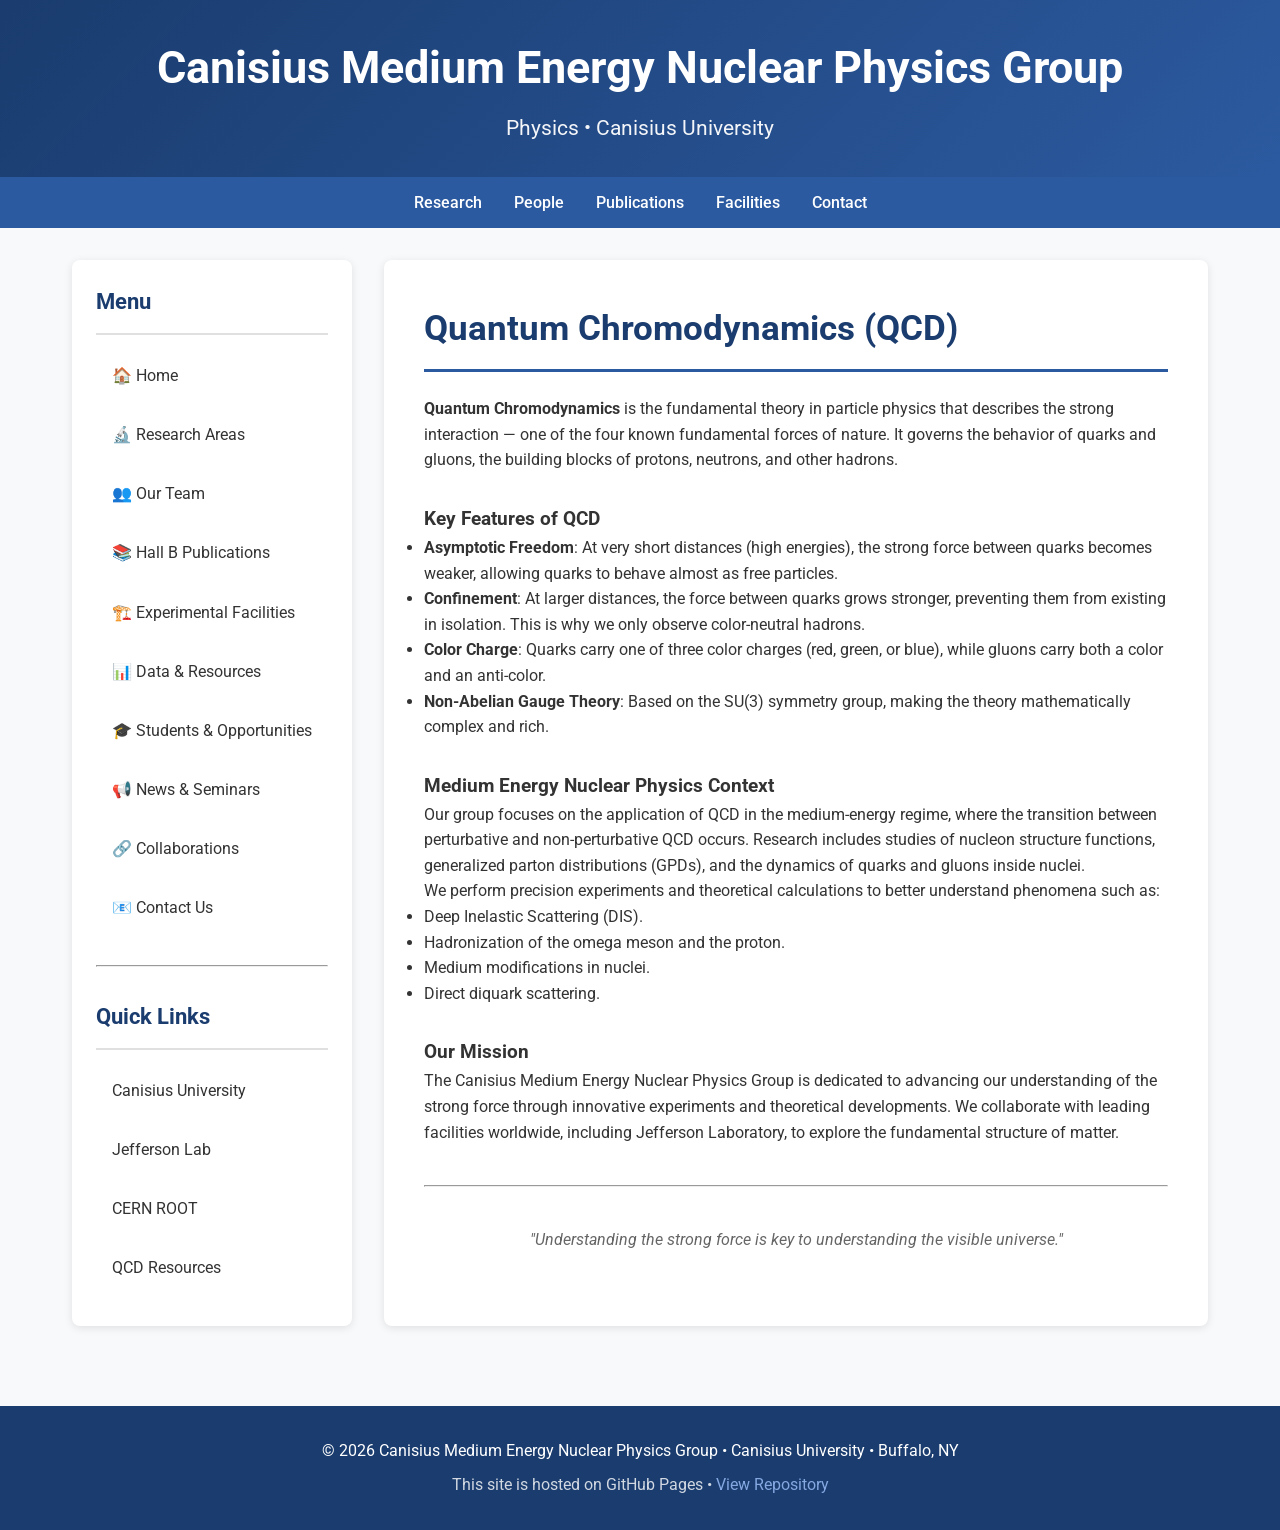
==== index.html @ 7335aca5 "Update link for News & Seminars section" ====
<!DOCTYPE html>
<html lang="en">
<head>
    <meta charset="UTF-8">
    <meta name="viewport" content="width=device-width, initial-scale=1.0">
    <title>Canisius Medium Energy Nuclear Physics Group</title>
    <style>
        @import url('https://fonts.googleapis.com/css2?family=Roboto:wght@400;500;700&display=swap');
        
        * {
            margin: 0;
            padding: 0;
            box-sizing: border-box;
        }
        
        body {
            font-family: 'Roboto', sans-serif;
            line-height: 1.6;
            color: #333;
            background-color: #f8f9fa;
        }
        
        header {
            background: linear-gradient(135deg, #1a3c6e, #2c5aa0);
            color: white;
            padding: 2rem 0;
            text-align: center;
            box-shadow: 0 4px 6px rgba(0, 0, 0, 0.1);
        }
        
        .header-content {
            max-width: 1200px;
            margin: 0 auto;
            padding: 0 2rem;
        }
        
        h1 {
            font-size: 2.8rem;
            margin-bottom: 0.5rem;
            font-weight: 700;
        }
        
        .subtitle {
            font-size: 1.3rem;
            opacity: 0.95;
        }
        
        .container {
            max-width: 1200px;
            margin: 0 auto;
            padding: 2rem;
            display: flex;
            gap: 2rem;
        }
        
        .sidebar {
            width: 280px;
            background: white;
            border-radius: 8px;
            box-shadow: 0 2px 8px rgba(0, 0, 0, 0.1);
            padding: 1.5rem;
            height: fit-content;
            position: sticky;
            top: 2rem;
        }
        
        .sidebar h2 {
            color: #1a3c6e;
            margin-bottom: 1rem;
            padding-bottom: 0.8rem;
            border-bottom: 2px solid #e0e0e0;
            font-size: 1.4rem;
        }
        
        .menu-list {
            list-style: none;
        }
        
        .menu-list li {
            margin-bottom: 0.6rem;
        }
        
        .menu-list a {
            display: block;
            padding: 0.75rem 1rem;
            color: #333;
            text-decoration: none;
            border-radius: 6px;
            transition: all 0.3s ease;
        }
        
        .menu-list a:hover {
            background-color: #e3f0ff;
            color: #1a3c6e;
            padding-left: 1.3rem;
        }
        
        .main-content {
            flex: 1;
            background: white;
            border-radius: 8px;
            box-shadow: 0 2px 8px rgba(0, 0, 0, 0.1);
            padding: 2.5rem;
        }
        
        .main-content h2 {
            color: #1a3c6e;
            margin-bottom: 1.5rem;
            font-size: 2.2rem;
            border-bottom: 3px solid #2c5aa0;
            padding-bottom: 0.8rem;
        }
        
        .section {
            margin-bottom: 2rem;
        }
        
        footer {
            background: #1a3c6e;
            color: white;
            text-align: center;
            padding: 2rem 0;
            margin-top: 3rem;
        }
        
        .nav-top {
            background: #2c5aa0;
            padding: 0.8rem 0;
        }
        
        .nav-top ul {
            display: flex;
            justify-content: center;
            list-style: none;
            gap: 2rem;
            max-width: 1200px;
            margin: 0 auto;
        }
        
        .nav-top a {
            color: white;
            text-decoration: none;
            font-weight: 500;
        }
        
        @media (max-width: 900px) {
            .container {
                flex-direction: column;
            }
            .sidebar {
                width: 100%;
            }
        }
    </style>
</head>
<body>
    <header>
        <div class="header-content">
            <h1>Canisius Medium Energy Nuclear Physics Group</h1>
            <p class="subtitle">Physics • Canisius University</p>
        </div>
    </header>

    <nav class="nav-top">
        <ul>
            <li><a href="https://cmenpgroup.github.io/>Home</a></li>
            <li><a href="#">Research</a></li>
            <li><a href="#">People</a></li>
            <li><a href="https://www.jlab.org/Hall-B/1page/">Publications</a></li>
            <li><a href="#">Facilities</a></li>
            <li><a href="mailto:wood5@canisius.edu">Contact</a></li>
        </ul>
    </nav>

    <div class="container">
        <!-- Left Sidebar Menu -->
        <aside class="sidebar">
            <h2>Menu</h2>
            <ul class="menu-list">
                <li><a href="https://cmenpgroup.github.io/">🏠 Home</a></li>
                <li><a href="#">🔬 Research Areas</a></li>
                <li><a href="#">👥 Our Team</a></li>
                <li><a href="https://www.jlab.org/Hall-B/1page/">📚 Hall B Publications</a></li>
                <li><a href="#">🏗️ Experimental Facilities</a></li>
                <li><a href="#">📊 Data &amp; Resources</a></li>
                <li><a href="#">🎓 Students &amp; Opportunities</a></li>
                <li><a href="news-and-seminars.html">📢 News &amp; Seminars</a></li>
                <li><a href="collaborations.html">🔗 Collaborations</a></li>
                <li><a href="mailto:wood5@canisius.edu">📧 Contact Us</a></li>
            </ul>
            
            <hr style="margin: 2rem 0; border-color: #eee;">
            
            <h2>Quick Links</h2>
            <ul class="menu-list">
                <li><a href="https://www.canisius.edu/">Canisius University</a></li>
                <li><a href="https://www.jlab.org/">Jefferson Lab</a></li>
                <li><a href="https://root.cern.ch/">CERN ROOT</a></li>
                <li><a href="https://www.energy.gov/science/doe-explainsquantum-chromodynamics">QCD Resources</a></li>
            </ul>
        </aside>

        <!-- Main Content -->
        <main class="main-content">
            <h2>Quantum Chromodynamics (QCD)</h2>
            
            <div class="section">
                <p><strong>Quantum Chromodynamics</strong> is the fundamental theory in particle physics that describes the strong interaction — one of the four known fundamental forces of nature. It governs the behavior of quarks and gluons, the building blocks of protons, neutrons, and other hadrons.</p>
            </div>
            
            <div class="section">
                <h3>Key Features of QCD</h3>
                <ul>
                    <li><strong>Asymptotic Freedom</strong>: At very short distances (high energies), the strong force between quarks becomes weaker, allowing quarks to behave almost as free particles.</li>
                    <li><strong>Confinement</strong>: At larger distances, the force between quarks grows stronger, preventing them from existing in isolation. This is why we only observe color-neutral hadrons.</li>
                    <li><strong>Color Charge</strong>: Quarks carry one of three color charges (red, green, or blue), while gluons carry both a color and an anti-color.</li>
                    <li><strong>Non-Abelian Gauge Theory</strong>: Based on the SU(3) symmetry group, making the theory mathematically complex and rich.</li>
                </ul>
            </div>
            
            <div class="section">
                <h3>Medium Energy Nuclear Physics Context</h3>
                <p>Our group focuses on the application of QCD in the medium-energy regime, where the transition between perturbative and non-perturbative QCD occurs. Research includes studies of nucleon structure functions, generalized parton distributions (GPDs), and the dynamics of quarks and gluons inside nuclei.</p>
                
                <p>We perform precision experiments and theoretical calculations to better understand phenomena such as:</p>
                <ul>
                    <li>Deep Inelastic Scattering (DIS).</li>
                    <li>Hadronization of the omega meson and the proton.</li>
                    <li>Medium modifications in nuclei.</li>
                    <li>Direct diquark scattering.</li>
                </ul>
            </div>
            
            <div class="section">
                <h3>Our Mission</h3>
                <p>The Canisius Medium Energy Nuclear Physics Group is dedicated to advancing our understanding of the strong force through innovative experiments and theoretical developments. We collaborate with leading facilities worldwide, including Jefferson Laboratory, to explore the fundamental structure of matter.</p>
            </div>
            
            <hr style="margin: 2.5rem 0;">
            
            <p style="text-align: center; color: #666; font-style: italic;">
                "Understanding the strong force is key to understanding the visible universe."
            </p>
        </main>
    </div>

    <footer>
        <p>&copy; 2026 Canisius Medium Energy Nuclear Physics Group • Canisius University • Buffalo, NY</p>
        <p style="margin-top: 0.5rem; opacity: 0.8;">
            This site is hosted on GitHub Pages • 
            <a href="https://github.com" style="color: #a0c4ff; text-decoration: none;">View Repository</a>
        </p>
    </footer>
</body>
</html>
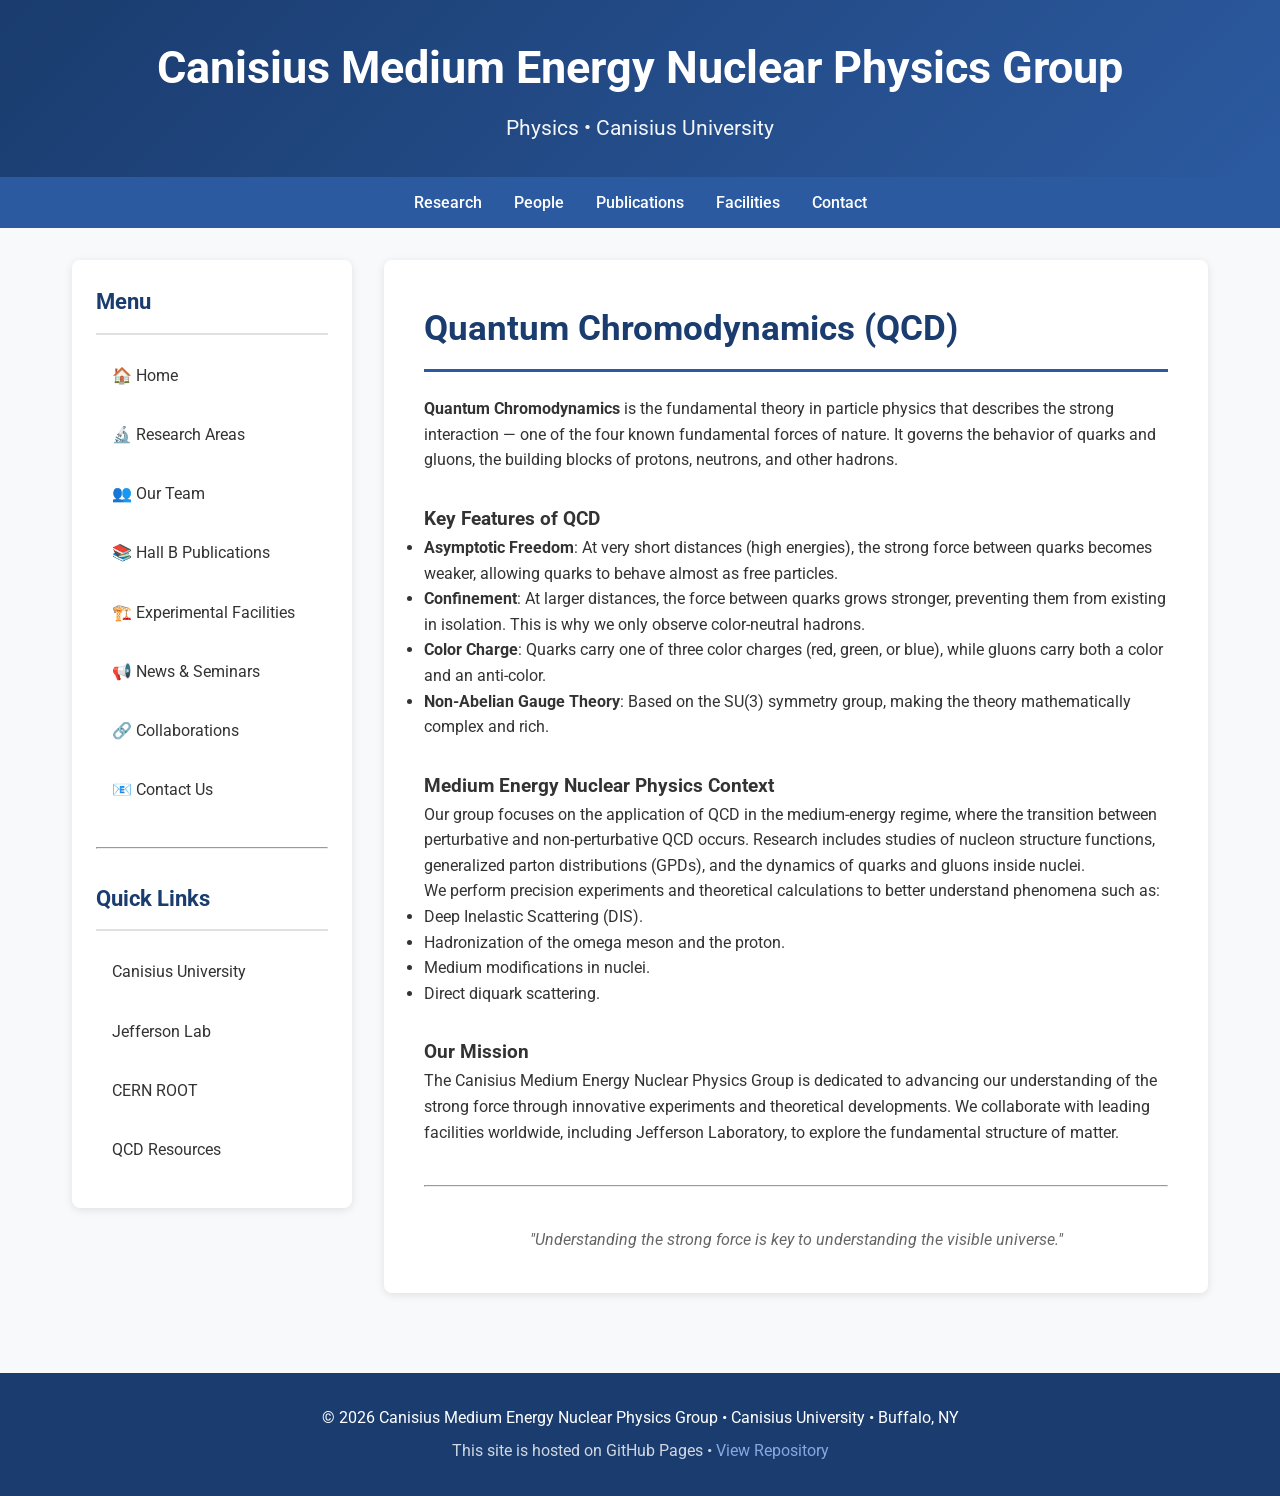
==== commit a4cfc922: "Comment out Students & Opportunities link Comment out the 'Students & Opportunities' link in the nav" ====
--- a/index.html
+++ b/index.html
@@ -182,8 +182,7 @@
                 <li><a href="#">👥 Our Team</a></li>
                 <li><a href="https://www.jlab.org/Hall-B/1page/">📚 Hall B Publications</a></li>
                 <li><a href="#">🏗️ Experimental Facilities</a></li>
-                <li><a href="#">📊 Data &amp; Resources</a></li>
-                <li><a href="#">🎓 Students &amp; Opportunities</a></li>
+              <!--  <li><a href="#">🎓 Students &amp; Opportunities</a></li> -->
                 <li><a href="news-and-seminars.html">📢 News &amp; Seminars</a></li>
                 <li><a href="collaborations.html">🔗 Collaborations</a></li>
                 <li><a href="mailto:wood5@canisius.edu">📧 Contact Us</a></li>
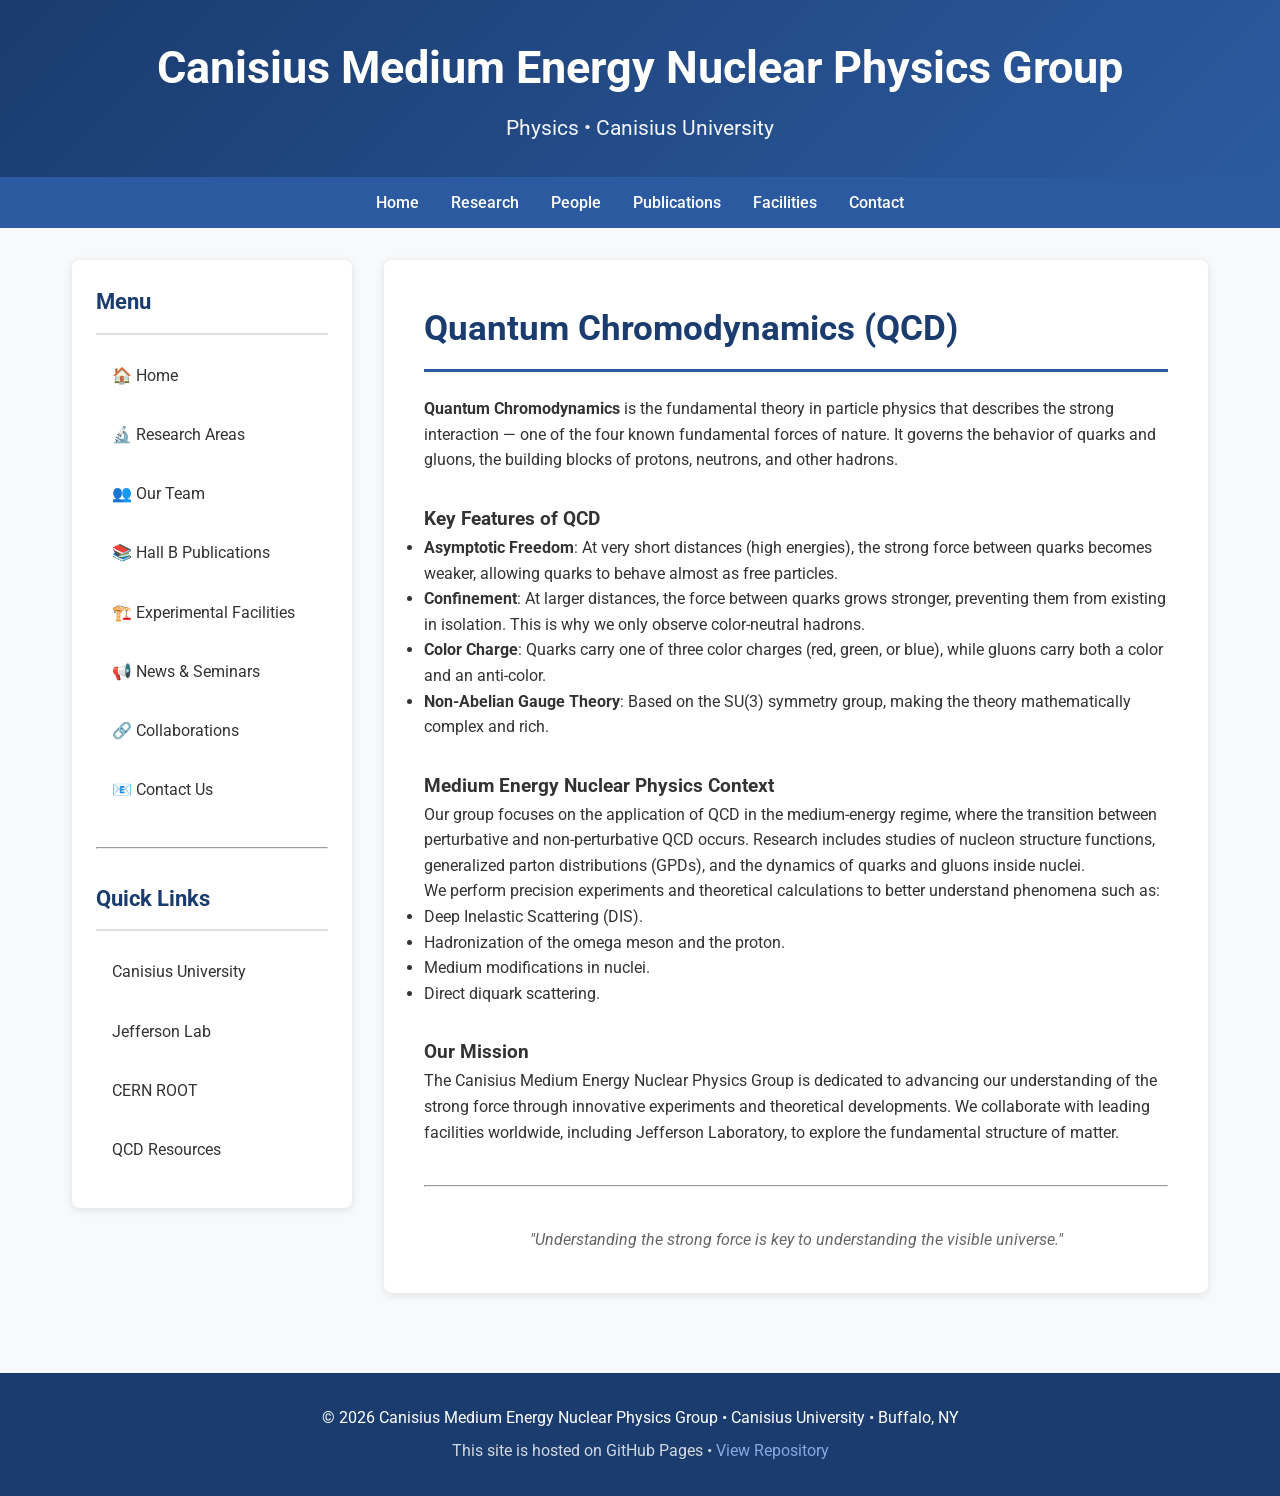
==== commit b8c8d989: "Fix link to Home page in navigation" ====
--- a/index.html
+++ b/index.html
@@ -4,154 +4,7 @@
     <meta charset="UTF-8">
     <meta name="viewport" content="width=device-width, initial-scale=1.0">
     <title>Canisius Medium Energy Nuclear Physics Group</title>
-    <style>
-        @import url('https://fonts.googleapis.com/css2?family=Roboto:wght@400;500;700&display=swap');
-        
-        * {
-            margin: 0;
-            padding: 0;
-            box-sizing: border-box;
-        }
-        
-        body {
-            font-family: 'Roboto', sans-serif;
-            line-height: 1.6;
-            color: #333;
-            background-color: #f8f9fa;
-        }
-        
-        header {
-            background: linear-gradient(135deg, #1a3c6e, #2c5aa0);
-            color: white;
-            padding: 2rem 0;
-            text-align: center;
-            box-shadow: 0 4px 6px rgba(0, 0, 0, 0.1);
-        }
-        
-        .header-content {
-            max-width: 1200px;
-            margin: 0 auto;
-            padding: 0 2rem;
-        }
-        
-        h1 {
-            font-size: 2.8rem;
-            margin-bottom: 0.5rem;
-            font-weight: 700;
-        }
-        
-        .subtitle {
-            font-size: 1.3rem;
-            opacity: 0.95;
-        }
-        
-        .container {
-            max-width: 1200px;
-            margin: 0 auto;
-            padding: 2rem;
-            display: flex;
-            gap: 2rem;
-        }
-        
-        .sidebar {
-            width: 280px;
-            background: white;
-            border-radius: 8px;
-            box-shadow: 0 2px 8px rgba(0, 0, 0, 0.1);
-            padding: 1.5rem;
-            height: fit-content;
-            position: sticky;
-            top: 2rem;
-        }
-        
-        .sidebar h2 {
-            color: #1a3c6e;
-            margin-bottom: 1rem;
-            padding-bottom: 0.8rem;
-            border-bottom: 2px solid #e0e0e0;
-            font-size: 1.4rem;
-        }
-        
-        .menu-list {
-            list-style: none;
-        }
-        
-        .menu-list li {
-            margin-bottom: 0.6rem;
-        }
-        
-        .menu-list a {
-            display: block;
-            padding: 0.75rem 1rem;
-            color: #333;
-            text-decoration: none;
-            border-radius: 6px;
-            transition: all 0.3s ease;
-        }
-        
-        .menu-list a:hover {
-            background-color: #e3f0ff;
-            color: #1a3c6e;
-            padding-left: 1.3rem;
-        }
-        
-        .main-content {
-            flex: 1;
-            background: white;
-            border-radius: 8px;
-            box-shadow: 0 2px 8px rgba(0, 0, 0, 0.1);
-            padding: 2.5rem;
-        }
-        
-        .main-content h2 {
-            color: #1a3c6e;
-            margin-bottom: 1.5rem;
-            font-size: 2.2rem;
-            border-bottom: 3px solid #2c5aa0;
-            padding-bottom: 0.8rem;
-        }
-        
-        .section {
-            margin-bottom: 2rem;
-        }
-        
-        footer {
-            background: #1a3c6e;
-            color: white;
-            text-align: center;
-            padding: 2rem 0;
-            margin-top: 3rem;
-        }
-        
-        .nav-top {
-            background: #2c5aa0;
-            padding: 0.8rem 0;
-        }
-        
-        .nav-top ul {
-            display: flex;
-            justify-content: center;
-            list-style: none;
-            gap: 2rem;
-            max-width: 1200px;
-            margin: 0 auto;
-        }
-        
-        .nav-top a {
-            color: white;
-            text-decoration: none;
-            font-weight: 500;
-        }
-        
-        @media (max-width: 900px) {
-            .container {
-                flex-direction: column;
-            }
-            .sidebar {
-                width: 100%;
-            }
-        }
-    </style>
+  <link rel="stylesheet" href="cmenpgroup.css">
 </head>
 <body>
     <header>
@@ -163,11 +16,11 @@
 
     <nav class="nav-top">
         <ul>
-            <li><a href="https://cmenpgroup.github.io/>Home</a></li>
-            <li><a href="#">Research</a></li>
-            <li><a href="#">People</a></li>
+            <li><a href="https://cmenpgroup.github.io">Home</a></li>
+            <li><a href="research.html">Research</a></li>
+            <li><a href="people.html">People</a></li>
             <li><a href="https://www.jlab.org/Hall-B/1page/">Publications</a></li>
-            <li><a href="#">Facilities</a></li>
+            <li><a href="facilities.html">Facilities</a></li>
             <li><a href="mailto:wood5@canisius.edu">Contact</a></li>
         </ul>
     </nav>
@@ -178,10 +31,10 @@
             <h2>Menu</h2>
             <ul class="menu-list">
                 <li><a href="https://cmenpgroup.github.io/">🏠 Home</a></li>
-                <li><a href="#">🔬 Research Areas</a></li>
-                <li><a href="#">👥 Our Team</a></li>
+                <li><a href="research.html">🔬 Research Areas</a></li>
+                <li><a href="people.html">👥 Our Team</a></li>
                 <li><a href="https://www.jlab.org/Hall-B/1page/">📚 Hall B Publications</a></li>
-                <li><a href="#">🏗️ Experimental Facilities</a></li>
+                <li><a href="facilities.html">🏗️ Experimental Facilities</a></li>
               <!--  <li><a href="#">🎓 Students &amp; Opportunities</a></li> -->
                 <li><a href="news-and-seminars.html">📢 News &amp; Seminars</a></li>
                 <li><a href="collaborations.html">🔗 Collaborations</a></li>
--- a/cmenpgroup.css
+++ b/cmenpgroup.css
@@ -0,0 +1,154 @@
+        @import url('https://fonts.googleapis.com/css2?family=Roboto:wght@400;500;700&display=swap');
+ 
+        * {
+            margin: 0;
+            padding: 0;
+            box-sizing: border-box;
+        }
+        
+        body {
+            font-family: 'Roboto', sans-serif;
+            line-height: 1.6;
+            color: #333;
+            background-color: #f8f9fa;
+        }
+        
+        header {
+            background: linear-gradient(135deg, #1a3c6e, #2c5aa0);
+            color: white;
+            padding: 2rem 0;
+            text-align: center;
+            box-shadow: 0 4px 6px rgba(0, 0, 0, 0.1);
+        }
+        
+        .header-content {
+            max-width: 1200px;
+            margin: 0 auto;
+            padding: 0 2rem;
+        }
+        
+        h1 {
+            font-size: 2.8rem;
+            margin-bottom: 0.5rem;
+            font-weight: 700;
+        }
+        
+        .subtitle {
+            font-size: 1.3rem;
+            opacity: 0.95;
+        }
+        
+        .container {
+            max-width: 1200px;
+            margin: 0 auto;
+            padding: 2rem;
+            display: flex;
+            gap: 2rem;
+        }
+        
+        .sidebar {
+            width: 280px;
+            background: white;
+            border-radius: 8px;
+            box-shadow: 0 2px 8px rgba(0, 0, 0, 0.1);
+            padding: 1.5rem;
+            height: fit-content;
+            position: sticky;
+            top: 2rem;
+        }
+        
+        .sidebar h2 {
+            color: #1a3c6e;
+            margin-bottom: 1rem;
+            padding-bottom: 0.8rem;
+            border-bottom: 2px solid #e0e0e0;
+            font-size: 1.4rem;
+        }
+        
+        .menu-list {
+            list-style: none;
+        }
+        
+        .menu-list li {
+            margin-bottom: 0.6rem;
+        }
+        
+        .menu-list a {
+            display: block;
+            padding: 0.75rem 1rem;
+            color: #333;
+            text-decoration: none;
+            border-radius: 6px;
+            transition: all 0.3s ease;
+        }
+        
+        .menu-list a:hover {
+            background-color: #e3f0ff;
+            color: #1a3c6e;
+            padding-left: 1.3rem;
+        }
+        
+        .main-content {
+            flex: 1;
+            background: white;
+            border-radius: 8px;
+            box-shadow: 0 2px 8px rgba(0, 0, 0, 0.1);
+            padding: 2.5rem;
+        }
+        
+        .main-content h2 {
+            color: #1a3c6e;
+            margin-bottom: 1.5rem;
+            font-size: 2.2rem;
+            border-bottom: 3px solid #2c5aa0;
+            padding-bottom: 0.8rem;
+        }
+        
+        .section {
+            margin-bottom: 2rem;
+        }
+        
+        footer {
+            background: #1a3c6e;
+            color: white;
+            text-align: center;
+            padding: 2rem 0;
+            margin-top: 3rem;
+        }
+        
+        .nav-top {
+            background: #2c5aa0;
+            padding: 0.8rem 0;
+        }
+        
+        .nav-top ul {
+            display: flex;
+            justify-content: center;
+            list-style: none;
+            gap: 2rem;
+            max-width: 1200px;
+            margin: 0 auto;
+        }
+        
+        .nav-top a {
+            color: white;
+            text-decoration: none;
+            font-weight: 500;
+        }
+        
+        @media (max-width: 900px) {
+            .container {
+                flex-direction: column;
+            }
+            .sidebar {
+                width: 100%;
+            }
+        }
+
+        table, th, td {
+              border: 1px solid black;
+              border-radius: 10px;
+        }
+        th, td {
+          padding: 15px;
+        }
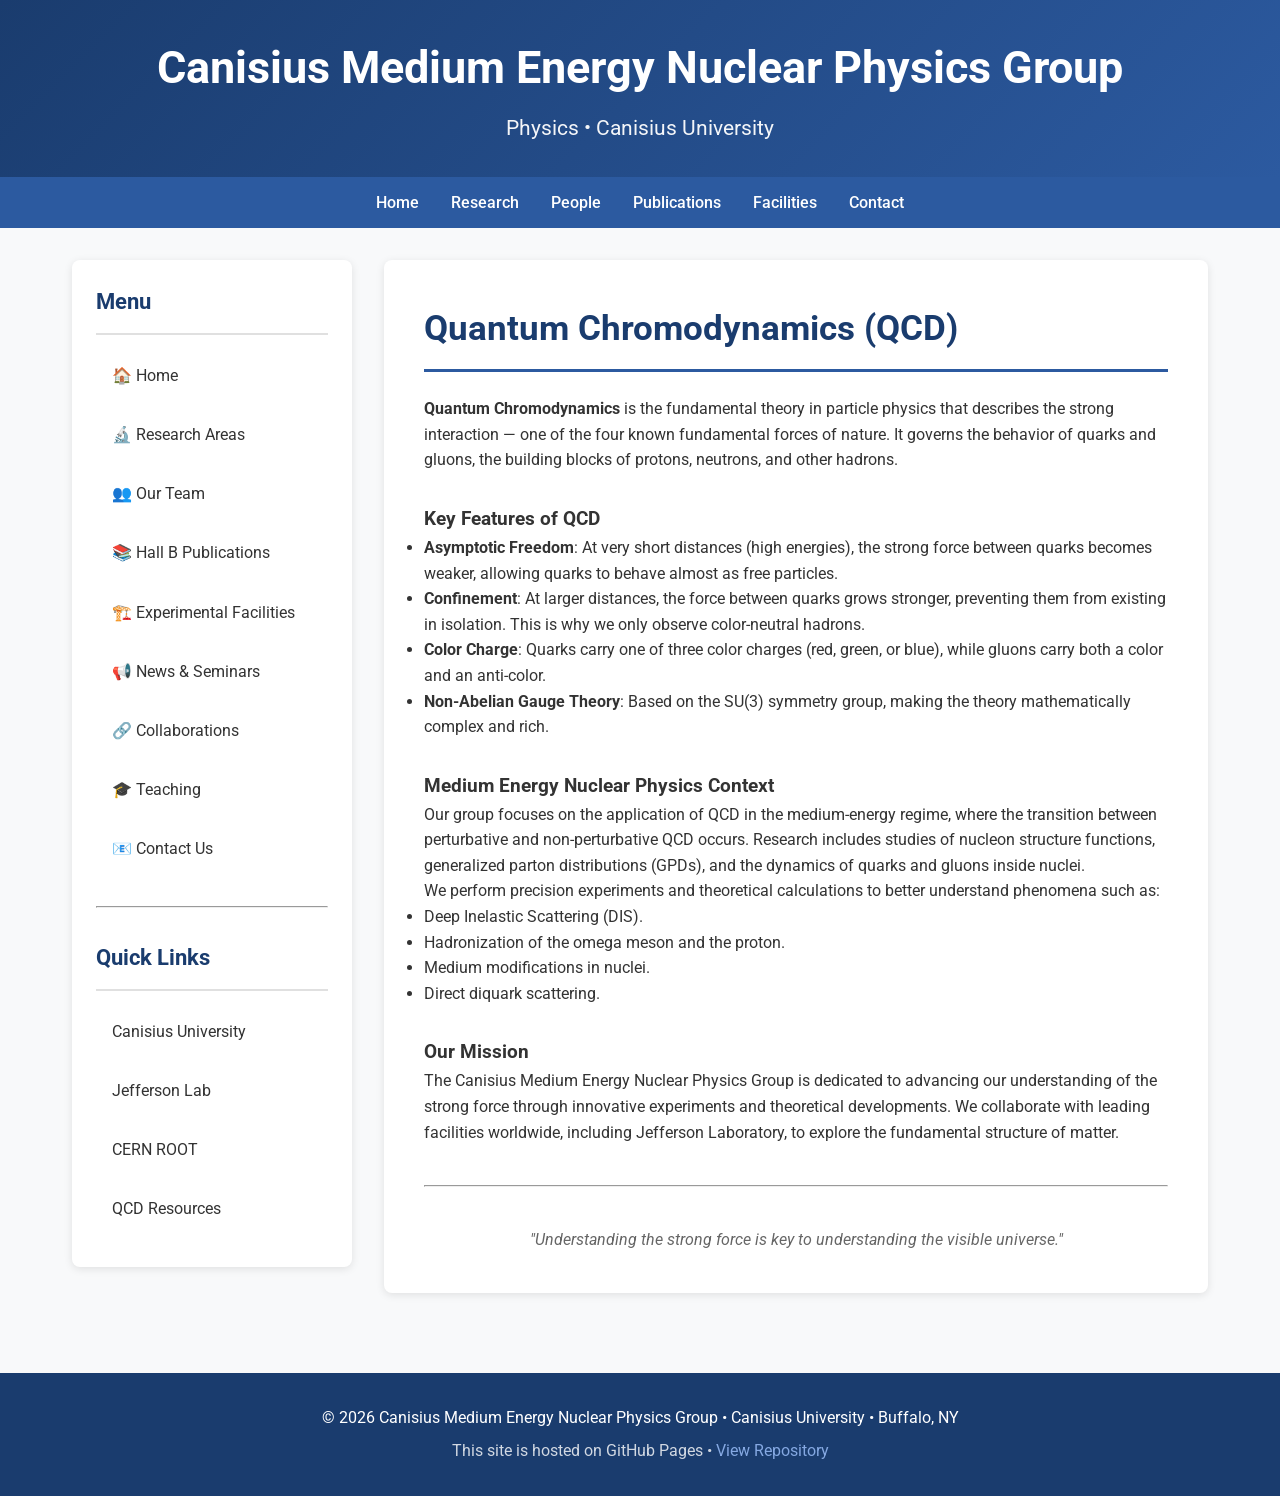
==== commit dadee685: "Add Teaching link to navigation menu" ====
--- a/index.html
+++ b/index.html
@@ -38,6 +38,7 @@
               <!--  <li><a href="#">🎓 Students &amp; Opportunities</a></li> -->
                 <li><a href="news-and-seminars.html">📢 News &amp; Seminars</a></li>
                 <li><a href="collaborations.html">🔗 Collaborations</a></li>
+                <li><a href="teaching.html">🎓 Teaching</a></li>
                 <li><a href="mailto:wood5@canisius.edu">📧 Contact Us</a></li>
             </ul>
             
